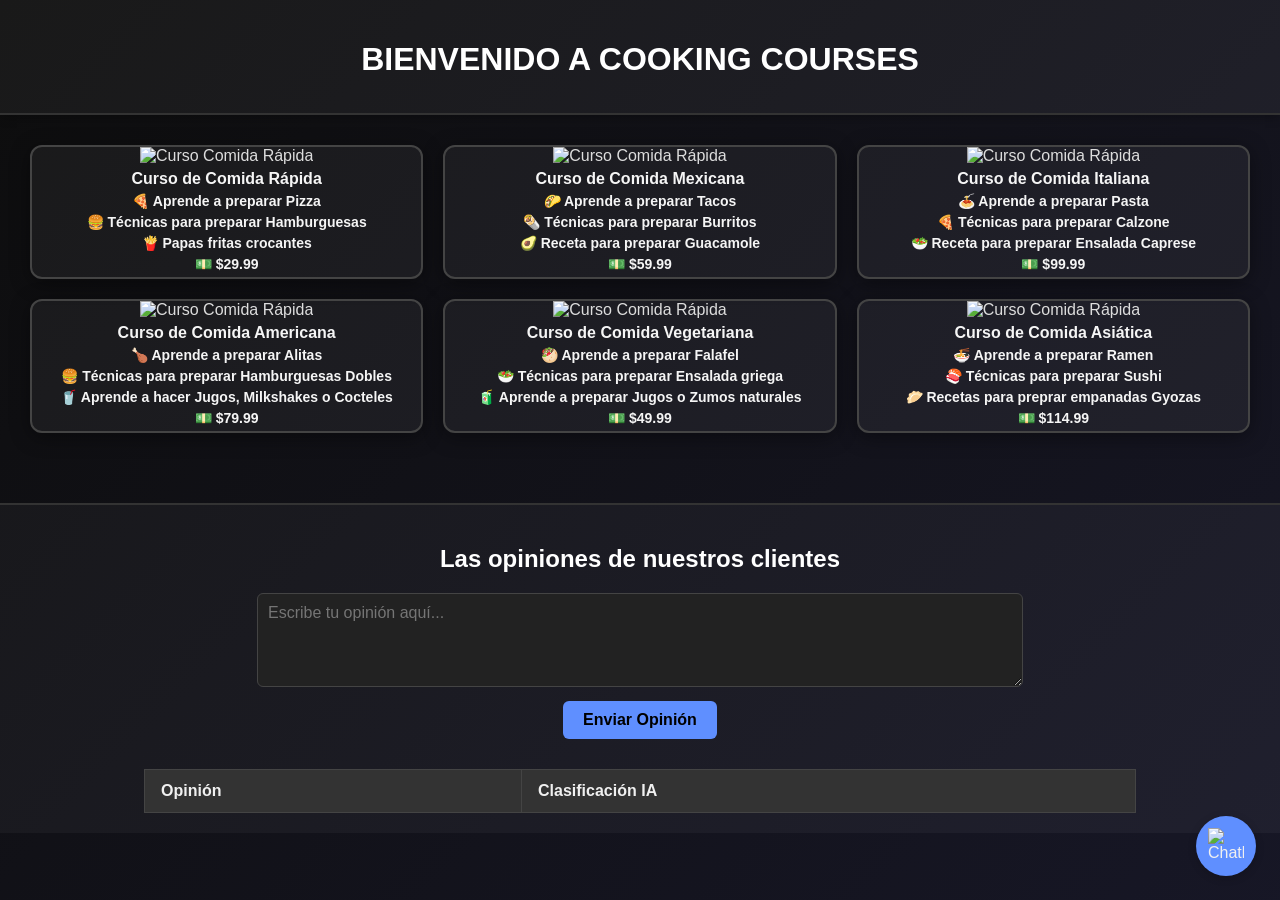
==== frontend/cursoscocina.html @ 969777b5 "ordenar por carpetas" ====
<!DOCTYPE html>
<html lang="es">

<head>
  <meta charset="UTF-8" />
  <meta name="viewport" content="width=device-width, initial-scale=1.0" />
  <title>Cursos de cocina</title>
  <link rel="stylesheet" href="stylecursoscocina.css"/>
</head>

<body>

  <header>
    <h1>BIENVENIDO A COOKING COURSES</h1>
  </header>

  <main>
    <div id="cardContainer" class="grid-container">

      <div class="card">
        <img src="https://media.slidesgo.com/storage/21467884/conversions/0-fast-food-digital-menu-board-thumb.jpg"
          alt="Curso Comida Rápida">
        <p>Curso de Comida Rápida</p>
        <p class="subtitle">🍕 Aprende a preparar Pizza</p>
        <p class="subtitle">🍔 Técnicas para preparar Hamburguesas</p>
        <p class="subtitle">🍟 Papas fritas crocantes</p>
        <p class="price">💵 $29.99</p>
      </div>

      <div class="card">
        <img
          src="https://img.freepik.com/vector-premium/comida-mexicana-borde-horizontal-costuras-platos-tradicionales-latinoamericanos-sobre-fondo-negro_248911-1590.jpg"
          alt="Curso Comida Rápida">
        <p>Curso de Comida Mexicana</p>
        <p class="subtitle">🌮 Aprende a preparar Tacos</p>
        <p class="subtitle">🌯 Técnicas para preparar Burritos</p>
        <p class="subtitle">🥑 Receta para preparar Guacamole</p>
        <p class="price">💵 $59.99</p>
      </div>

      <div class="card">
        <img src="https://www.shutterstock.com/image-vector/horizontal-fast-food-design-vintage-260nw-1166136202.jpg"
          alt="Curso Comida Rápida">
        <p>Curso de Comida Italiana</p>
        <p class="subtitle">🍝 Aprende a preparar Pasta</p>
        <p class="subtitle">🍕 Técnicas para preparar Calzone</p>
        <p class="subtitle">🥗 Receta para preparar Ensalada Caprese</p>
        <p class="price">💵 $99.99</p>
      </div>

      <div class="card">
        <img
          src="https://png.pngtree.com/png-clipart/20230813/original/pngtree-restaurant-menu-featuring-american-cuisine-on-a-white-wooden-table-top-png-image_10338186.png"
          alt="Curso Comida Rápida">
        <p>Curso de Comida Americana</p>
        <p class="subtitle">🍗 Aprende a preparar Alitas</p>
        <p class="subtitle">🍔 Técnicas para preparar Hamburguesas Dobles</p>
        <p class="subtitle">🥤 Aprende a hacer Jugos, Milkshakes o Cocteles</p>
        <p class="price">💵 $79.99</p>
      </div>

      <div class="card">
        <img src="https://www.shutterstock.com/image-vector/vegan-organic-food-restaurant-menu-260nw-380472238.jpg"
          alt="Curso Comida Rápida">
        <p>Curso de Comida Vegetariana</p>
        <p class="subtitle">🥙 Aprende a preparar Falafel</p>
        <p class="subtitle">🥗 Técnicas para preparar Ensalada griega</p>
        <p class="subtitle">🧃 Aprende a preparar Jugos o Zumos naturales</p>
        <p class="price">💵 $49.99</p>
      </div>

      <div class="card">
        <img
          src="https://img.freepik.com/vector-premium/banner-comida-asiatica-primer-plano-plato-oriental-tradicional-plantas-sushi-restaurante-vector_653547-617.jpg"
          alt="Curso Comida Rápida">
        <p>Curso de Comida Asiática</p>
        <p class="subtitle">🍜 Aprende a preparar Ramen</p>
        <p class="subtitle">🍣 Técnicas para preparar Sushi</p>
        <p class="subtitle">🥟 Recetas para preprar empanadas Gyozas</p>
        <p class="price">💵 $114.99</p>
      </div>

    </div>

    <!-- Zona de reseñas -->
    <section class="reviews-section">
      <h2>Las opiniones de nuestros clientes</h2>

      <textarea id="reviewInput" rows="4" placeholder="Escribe tu opinión aquí..."></textarea>
      <br />
      <button id="submitReview">Enviar Opinión</button>

      <table class="review-table">
        <thead>
          <tr>
            <th>Opinión</th>
            <th>Clasificación IA</th>
          </tr>
        </thead>
        <tbody id="reviewTableBody">
          <!-- Aquí se irán agregando las filas -->
        </tbody>
      </table>
    </section>

  </main>


  <div id="chatbot-bubble">
    <img src="https://img.icons8.com/ios-filled/50/ffffff/chat.png" alt="Chatbot">
  </div>
  <div id="chatbot-window">
    <div id="chatbot-header">Asistente de Cursos</div>
    <div id="chatbot-messages"></div>
    <div id="chatbot-quick-buttons" style="display: flex; gap: 8px; justify-content: center; margin: 8px 0;">
      <button class="quick-btn" data-msg="Hola, necesito información de los cursos.">👋 Información de los
        cursos</button>
      <button class="quick-btn" data-msg="Eso es todo, gracias!">🙏 Eso es todo, gracias!</button>
    </div>
    <div id="chatbot-input-area">
      <input id="chatbot-input" type="text" placeholder="Escribe tu pregunta...">
      <button id="chatbot-send">Enviar</button>
    </div>
  </div>



  <script>
    document.getElementById('submitReview').addEventListener('click', async () => {
      const reviewText = document.getElementById('reviewInput').value.trim();
      if (reviewText === '') return;

      // Llama a la API Flask
      const response = await fetch('http://localhost:5000/analizar', {
        method: 'POST',
        headers: { 'Content-Type': 'application/json' },
        body: JSON.stringify({ texto: reviewText })
      });

      let sentimiento = "Error";
      if (response.ok) {
        const data = await response.json();
        sentimiento = data.sentimiento;
      } else {
        sentimiento = "Error al conectar con IA";
      }

      const table = document.getElementById('reviewTableBody');
      const newRow = table.insertRow();
      const cellReview = newRow.insertCell(0);
      const cellClassification = newRow.insertCell(1);

      cellReview.textContent = reviewText;
      cellClassification.textContent = sentimiento;

      document.getElementById('reviewInput').value = '';
    });

    // --- Chatbot ---
    const bubble = document.getElementById('chatbot-bubble');
    const windowChat = document.getElementById('chatbot-window');
    const messages = document.getElementById('chatbot-messages');
    const input = document.getElementById('chatbot-input');
    const sendBtn = document.getElementById('chatbot-send');

    bubble.onclick = () => {
      windowChat.style.display = windowChat.style.display === 'flex' ? 'none' : 'flex';
      windowChat.style.flexDirection = 'column';
    };

    sendBtn.onclick = enviarMensaje;
    input.addEventListener('keydown', e => { if (e.key === 'Enter') enviarMensaje(); });

    function agregarMensaje(texto, clase) {
      const div = document.createElement('div');
      div.className = clase;
      div.textContent = texto;
      messages.appendChild(div);
      messages.scrollTop = messages.scrollHeight;
    }

    function enviarMensaje() {
      const texto = input.value.trim();
      if (!texto) return;
      agregarMensaje(texto, 'msg-user');
      input.value = '';
      fetch('http://localhost:5001/preguntar', {
        method: 'POST',
        headers: { 'Content-Type': 'application/json' },
        body: JSON.stringify({ texto: texto })
      })
        .then(r => r.json())
        .then(data => agregarMensaje(data.respuesta, 'msg-bot'))
        .catch(() => agregarMensaje('Error al conectar con el asistente.', 'msg-bot'));
    }
    // Botones rápidos para el chatbot
    document.querySelectorAll('.quick-btn').forEach(btn => {
      btn.onclick = () => {
        input.value = btn.getAttribute('data-msg');
        enviarMensaje();
      };
    });
  </script>

</body>

</html>
---- frontend/stylecursoscocina.css ----
input, button, textarea, select {
  font-family: 'Segoe UI', sans-serif;
}
body {
  font-family: 'Segoe UI', sans-serif;
  margin: 0;
  padding: 0;
  background: linear-gradient(135deg, #0d0d0d, #1a1a2e, #2c2c2c, #1b1b1b);
  background-size: 400% 400%;
  animation: gradientBG 20s ease infinite;
  min-height: 100vh;
  text-align: center;
  color: #f0f0f0;
}

@keyframes gradientBG {
  0% { background-position: 0% 50%; }
  50% { background-position: 100% 50%; }
  100% { background-position: 0% 50%; }
}

/* === EFECTO GLOBAL DE ESCALA === */
.hover-scale {
  transition: transform 0.2s ease;
}
.hover-scale:hover {
  transform: scale(1.05);
}

/* === HEADER === */
header {
  background-color: rgba(255, 255, 255, 0.05);
  padding: 20px;
  border-bottom: 2px solid #333;
  box-shadow: 0 2px 10px rgba(0,0,0,0.3);
}

h1 {
  margin-bottom: 15px;
  color: #ffffff;
}

/* === BUSCADOR === */
.search-container {
  display: flex;
  justify-content: center;
  align-items: center;
  margin-top: 10px;
}

#searchInput {
  padding: 10px;
  width: 50%;
  font-size: 16px;
  border: 1px solid #555;
  border-radius: 4px 0 0 4px;
  background-color: #222;
  color: #eee;
}

#searchBtn {
  padding: 10px;
  font-size: 16px;
  background-color: #444;
  color: #eee;
  border: none;
  cursor: pointer;
  border-radius: 0 4px 4px 0;
  font-weight: bold;
  transition: background-color 0.3s ease, color 0.3s ease, transform 0.2s ease;
}

#searchBtn:hover {
  background-color: #888;
  color: #000;
  transform: scale(1.05);
}

/* === GRID DE CURSOS === */
.grid-container {
  display: grid;
  grid-template-columns: repeat(3, 1fr);
  gap: 20px;
  padding: 30px;
}

.card {
  background-color: rgba(255, 255, 255, 0.05);
  border: 2px solid #444;
  border-radius: 12px;
  overflow: hidden;
  text-align: center;
  box-shadow: 0 4px 20px rgba(0,0,0,0.4);
  color: #ddd;
  transition: transform 0.2s ease;
}

.card:hover {
  transform: scale(1.03);
}

.card img {
  width: 100%;
  height: 150px;
  object-fit: cover;
}

.card p {
  margin: 5px 10px;
  font-weight: bold;
  color: #f5f5f5;
}

.price {
  color: rgb(95, 143, 255);
  margin-bottom: 10px;
  font-size: 14px;
}

.no-result {
  text-align: center;
  font-size: 1.2rem;
  color: red;
  margin-top: 20px;
}

.subtitle {
  font-size: 14px;
  font-weight: normal;
  color: #ccc;
  margin: 2px 0;
}

/* === RESEÑAS === */
.reviews-section {
  margin-top: 40px;
  padding: 20px;
  background-color: rgba(255, 255, 255, 0.04);
  border-top: 2px solid #333;
}

.reviews-section h2 {
  color: #ffffff;
  margin-bottom: 20px;
}

#reviewInput {
  width: 60%;
  padding: 10px;
  font-size: 16px;
  font-family: 'Segoe UI', sans-serif;
  border: 1px solid #444;
  border-radius: 6px;
  background-color: #222;
  color: #f0f0f0;
}

#submitReview {
  margin-top: 10px;
  padding: 10px 20px;
  font-size: 16px;
  background-color: rgb(95, 143, 255);
  color: #000;
  border: none;
  border-radius: 6px;
  cursor: pointer;
  font-weight: bold;
  transition: background-color 0.3s ease, transform 0.2s ease;
}

#submitReview:hover {
  background-color: rgb(70, 120, 230);
  transform: scale(1.05);
}

.review-table {
  width: 80%;
  margin: 30px auto 0 auto;
  border-collapse: collapse;
  color: #f0f0f0;
  font-size: 16px;
}

.review-table th,
.review-table td {
  padding: 12px 16px;
  border: 1px solid #444;
  text-align: left;
}

.review-table th {
  background-color: #333;
}

.review-table td {
  background-color: rgba(255, 255, 255, 0.05);
}

/* === BURBUJA DEL CHATBOT === */
#chatbot-bubble {
  position: fixed;
  bottom: 24px;
  right: 24px;
  width: 60px;
  height: 60px;
  background: rgb(95, 143, 255);
  border-radius: 50%;
  box-shadow: 0 2px 8px rgba(0,0,0,0.2);
  cursor: pointer;
  display: flex;
  align-items: center;
  justify-content: center;
  z-index: 1000;
  transition: transform 0.2s ease;
}

#chatbot-bubble:hover {
  transform: scale(1.15);
}

#chatbot-bubble img {
  width: 36px;
  height: 36px;
}

/* === VENTANA DEL CHATBOT === */
#chatbot-window {
  display: none;
  position: fixed;
  bottom: 90px;
  right: 24px;
  width: 320px;
  height: 420px;
  background: linear-gradient(135deg, #0d0d0d, #1a1a2e, #2c2c2c, #1b1b1b);
  background-size: 400% 400%;
  animation: gradientBG 20s ease infinite;
  border-radius: 12px;
  box-shadow: 0 4px 16px rgba(0,0,0,0.6);
  flex-direction: column;
  z-index: 1001;
  overflow: hidden;
  color: #f0f0f0;
  border: 1px solid #444;
}

#chatbot-header {
  background: rgba(95, 143, 255, 0.2);
  color: rgb(95, 143, 255);
  padding: 12px;
  font-weight: bold;
  text-align: center;
  border-bottom: 1px solid #333;
}

#chatbot-messages {
  flex: 1;
  padding: 12px;
  overflow-y: auto;
  font-size: 15px;
  display: flex;
  flex-direction: column;
  gap: 8px;
}

/* === MENSAJES CHAT === */
.msg-user, .msg-bot {
  max-width: 80%;
  padding: 10px 14px;
  border-radius: 18px;
  font-size: 14px;
  line-height: 1.4;
  word-wrap: break-word;
  display: inline-block;
  position: relative;
}

.msg-user {
  align-self: flex-end;
  background-color: rgb(95, 143, 255);
  color: #000;
  border-bottom-right-radius: 4px;
}

.msg-bot {
  align-self: flex-start;
  background-color: rgba(255, 255, 255, 0.08);
  color: #eee;
  border-bottom-left-radius: 4px;
}

#chatbot-input-area {
  display: flex;
  border-top: 1px solid #444;
  padding: 10px;
  background: rgba(255, 255, 255, 0.04);
}

#chatbot-input {
  flex: 1;
  border: 1px solid #555;
  padding: 8px;
  border-radius: 6px;
  font-size: 15px;
  outline: none;
  background-color: #222;
  color: #f0f0f0;
}

#chatbot-send {
  background: rgb(95, 143, 255);
  color: #000;
  border: none;
  border-radius: 6px;
  margin-left: 8px;
  padding: 8px 14px;
  cursor: pointer;
  font-size: 15px;
  font-weight: bold;
  transition: background-color 0.3s ease, transform 0.2s ease;
}

#chatbot-send:hover {
  background-color: rgb(70, 120, 230);
  transform: scale(1.05);
}

.msg-user { text-align: right; margin: 6px 0; }
.msg-bot { text-align: left; margin: 6px 0; color: #ffffff; }
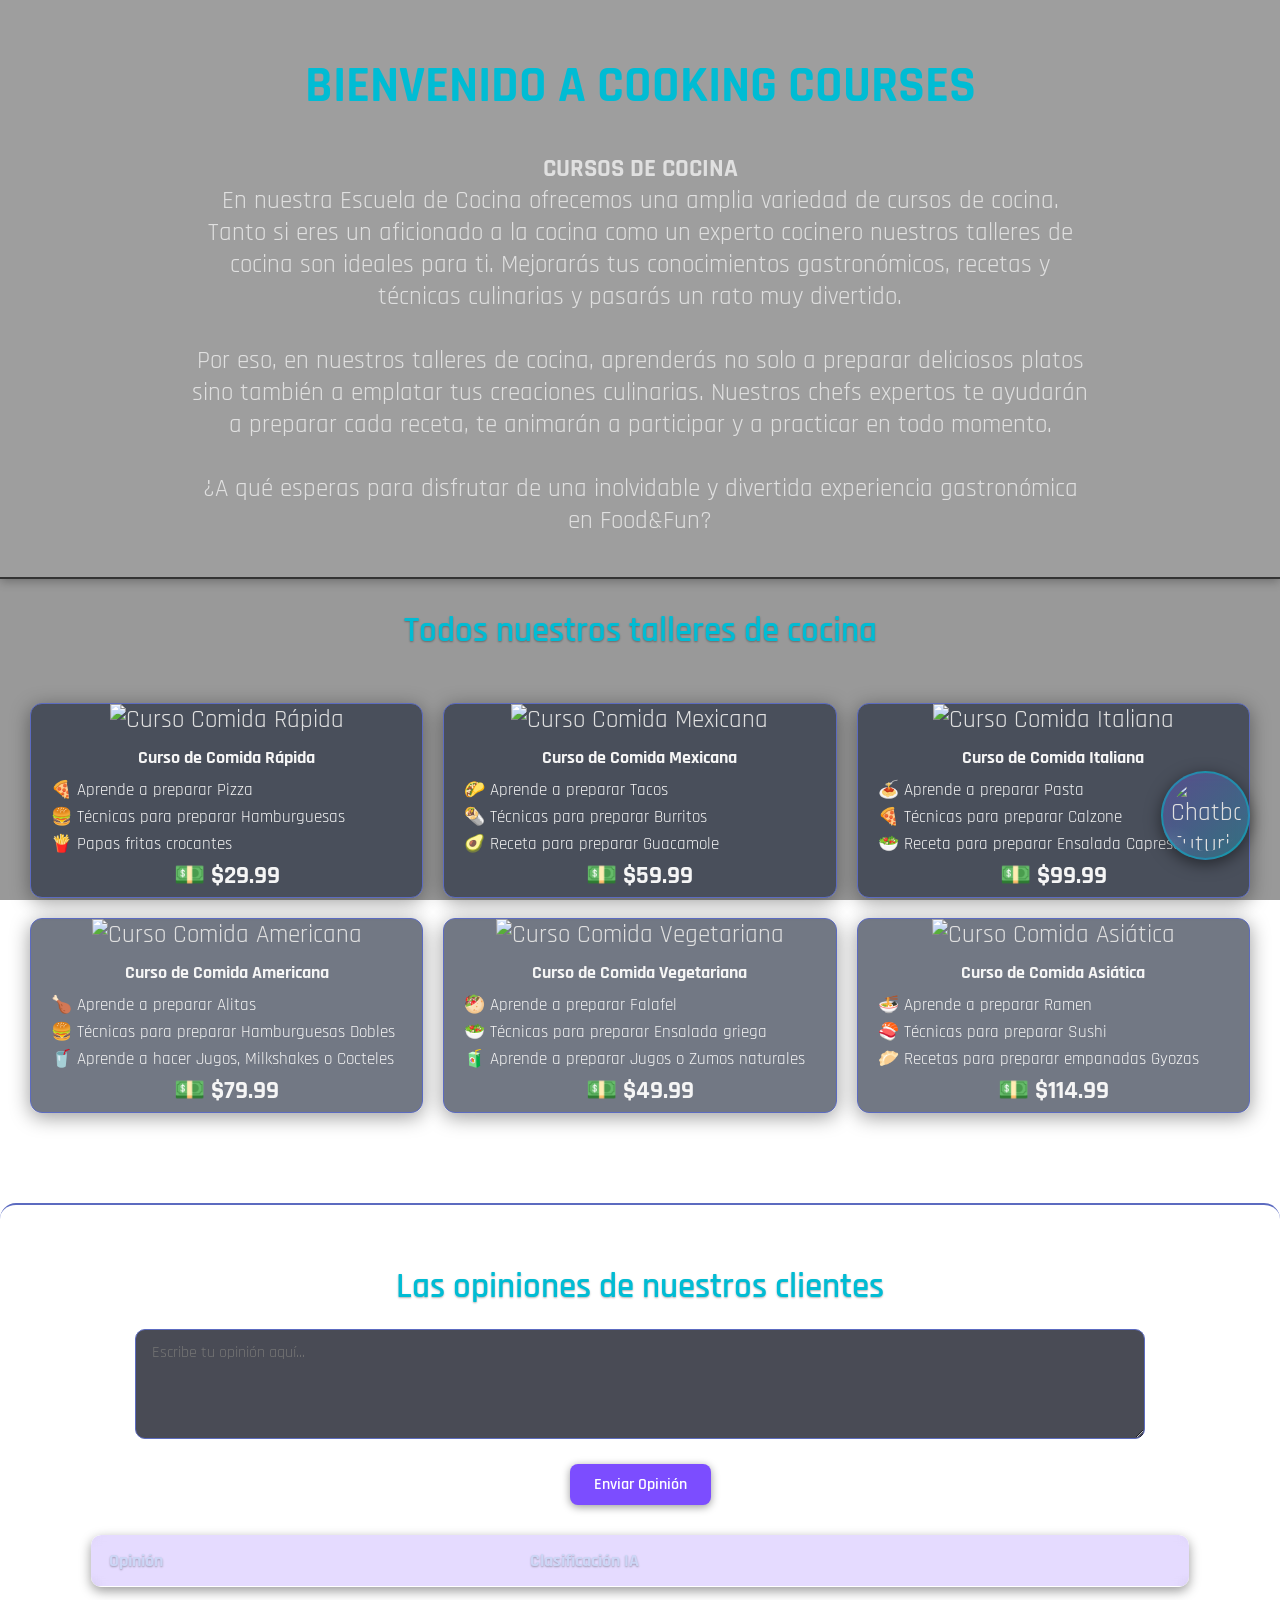
==== commit a18449c5: "cambio de html para poder dar la interactividad del chatbot" ====
--- a/frontend/cursoscocina.html
+++ b/frontend/cursoscocina.html
@@ -1,26 +1,36 @@
 <!DOCTYPE html>
 <html lang="es">
-
 <head>
   <meta charset="UTF-8" />
   <meta name="viewport" content="width=device-width, initial-scale=1.0" />
   <title>Cursos de cocina</title>
-  <link rel="stylesheet" href="stylecursoscocina.css"/>
+  <link rel="stylesheet" href="stylecursoscocina.css" />
+  <link href="https://fonts.googleapis.com/css2?family=Rajdhani:wght@400;600;700&display=swap" rel="stylesheet">
 </head>
 
 <body>
-
   <header>
     <h1>BIENVENIDO A COOKING COURSES</h1>
+    <p style="max-width: 900px; margin: auto; padding: 20px 20px;">
+      <strong>CURSOS DE COCINA</strong><br>
+      En nuestra Escuela de Cocina ofrecemos una amplia variedad de cursos de cocina. Tanto si eres un aficionado a la
+      cocina como un experto cocinero nuestros talleres de cocina son ideales para ti. Mejorarás tus conocimientos
+      gastronómicos, recetas y técnicas culinarias y pasarás un rato muy divertido.<br><br>
+      Por eso, en nuestros talleres de cocina, aprenderás no solo a preparar deliciosos platos sino también a emplatar
+      tus creaciones culinarias. Nuestros chefs expertos te ayudarán a preparar cada receta, te animarán a participar y
+      a practicar en todo momento.<br><br>
+      ¿A qué esperas para disfrutar de una inolvidable y divertida experiencia gastronómica en Food&Fun?
+    </p>
   </header>
 
   <main>
+    <h2>Todos nuestros talleres de cocina</h2>
     <div id="cardContainer" class="grid-container">
 
       <div class="card">
         <img src="https://media.slidesgo.com/storage/21467884/conversions/0-fast-food-digital-menu-board-thumb.jpg"
           alt="Curso Comida Rápida">
-        <p>Curso de Comida Rápida</p>
+        <p class="course-title">Curso de Comida Rápida</p>
         <p class="subtitle">🍕 Aprende a preparar Pizza</p>
         <p class="subtitle">🍔 Técnicas para preparar Hamburguesas</p>
         <p class="subtitle">🍟 Papas fritas crocantes</p>
@@ -30,8 +40,8 @@
       <div class="card">
         <img
           src="https://img.freepik.com/vector-premium/comida-mexicana-borde-horizontal-costuras-platos-tradicionales-latinoamericanos-sobre-fondo-negro_248911-1590.jpg"
-          alt="Curso Comida Rápida">
-        <p>Curso de Comida Mexicana</p>
+          alt="Curso Comida Mexicana">
+        <p class="course-title">Curso de Comida Mexicana</p>
         <p class="subtitle">🌮 Aprende a preparar Tacos</p>
         <p class="subtitle">🌯 Técnicas para preparar Burritos</p>
         <p class="subtitle">🥑 Receta para preparar Guacamole</p>
@@ -40,8 +50,8 @@
 
       <div class="card">
         <img src="https://www.shutterstock.com/image-vector/horizontal-fast-food-design-vintage-260nw-1166136202.jpg"
-          alt="Curso Comida Rápida">
-        <p>Curso de Comida Italiana</p>
+          alt="Curso Comida Italiana">
+        <p class="course-title">Curso de Comida Italiana</p>
         <p class="subtitle">🍝 Aprende a preparar Pasta</p>
         <p class="subtitle">🍕 Técnicas para preparar Calzone</p>
         <p class="subtitle">🥗 Receta para preparar Ensalada Caprese</p>
@@ -51,8 +61,8 @@
       <div class="card">
         <img
           src="https://png.pngtree.com/png-clipart/20230813/original/pngtree-restaurant-menu-featuring-american-cuisine-on-a-white-wooden-table-top-png-image_10338186.png"
-          alt="Curso Comida Rápida">
-        <p>Curso de Comida Americana</p>
+          alt="Curso Comida Americana">
+        <p class="course-title">Curso de Comida Americana</p>
         <p class="subtitle">🍗 Aprende a preparar Alitas</p>
         <p class="subtitle">🍔 Técnicas para preparar Hamburguesas Dobles</p>
         <p class="subtitle">🥤 Aprende a hacer Jugos, Milkshakes o Cocteles</p>
@@ -61,8 +71,8 @@
 
       <div class="card">
         <img src="https://www.shutterstock.com/image-vector/vegan-organic-food-restaurant-menu-260nw-380472238.jpg"
-          alt="Curso Comida Rápida">
-        <p>Curso de Comida Vegetariana</p>
+          alt="Curso Comida Vegetariana">
+        <p class="course-title">Curso de Comida Vegetariana</p>
         <p class="subtitle">🥙 Aprende a preparar Falafel</p>
         <p class="subtitle">🥗 Técnicas para preparar Ensalada griega</p>
         <p class="subtitle">🧃 Aprende a preparar Jugos o Zumos naturales</p>
@@ -72,20 +82,19 @@
       <div class="card">
         <img
           src="https://img.freepik.com/vector-premium/banner-comida-asiatica-primer-plano-plato-oriental-tradicional-plantas-sushi-restaurante-vector_653547-617.jpg"
-          alt="Curso Comida Rápida">
-        <p>Curso de Comida Asiática</p>
+          alt="Curso Comida Asiática">
+        <p class="course-title">Curso de Comida Asiática</p>
         <p class="subtitle">🍜 Aprende a preparar Ramen</p>
         <p class="subtitle">🍣 Técnicas para preparar Sushi</p>
-        <p class="subtitle">🥟 Recetas para preprar empanadas Gyozas</p>
+        <p class="subtitle">🥟 Recetas para preparar empanadas Gyozas</p>
         <p class="price">💵 $114.99</p>
       </div>
 
     </div>
 
-    <!-- Zona de reseñas -->
+    <!-- Sección de reseñas -->
     <section class="reviews-section">
       <h2>Las opiniones de nuestros clientes</h2>
-
       <textarea id="reviewInput" rows="4" placeholder="Escribe tu opinión aquí..."></textarea>
       <br />
       <button id="submitReview">Enviar Opinión</button>
@@ -98,23 +107,22 @@
           </tr>
         </thead>
         <tbody id="reviewTableBody">
-          <!-- Aquí se irán agregando las filas -->
+          <!-- Opiniones se insertan dinámicamente -->
         </tbody>
       </table>
     </section>
-
   </main>
 
-
+  <!-- Chatbot UI -->
   <div id="chatbot-bubble">
-    <img src="https://img.icons8.com/ios-filled/50/ffffff/chat.png" alt="Chatbot">
+    <img src="https://media.giphy.com/media/u2pmTWUi0MXjyrMaVj/giphy.gif" alt="Chatbot Futurista">
   </div>
+
   <div id="chatbot-window">
     <div id="chatbot-header">Asistente de Cursos</div>
     <div id="chatbot-messages"></div>
-    <div id="chatbot-quick-buttons" style="display: flex; gap: 8px; justify-content: center; margin: 8px 0;">
-      <button class="quick-btn" data-msg="Hola, necesito información de los cursos.">👋 Información de los
-        cursos</button>
+    <div id="chatbot-quick-buttons" style="display: flex; gap: 8px; justify-content: center; margin: 7px 0;">
+      <button class="quick-btn" data-msg="Hola, necesito información de los cursos.">👋 Información de los cursos</button>
       <button class="quick-btn" data-msg="Eso es todo, gracias!">🙏 Eso es todo, gracias!</button>
     </div>
     <div id="chatbot-input-area">
@@ -123,14 +131,12 @@
     </div>
   </div>
 
-
-
+  <!-- Script para opiniones y chatbot -->
   <script>
     document.getElementById('submitReview').addEventListener('click', async () => {
       const reviewText = document.getElementById('reviewInput').value.trim();
       if (reviewText === '') return;
 
-      // Llama a la API Flask
       const response = await fetch('http://localhost:5000/analizar', {
         method: 'POST',
         headers: { 'Content-Type': 'application/json' },
@@ -156,7 +162,6 @@
       document.getElementById('reviewInput').value = '';
     });
 
-    // --- Chatbot ---
     const bubble = document.getElementById('chatbot-bubble');
     const windowChat = document.getElementById('chatbot-window');
     const messages = document.getElementById('chatbot-messages');
@@ -193,7 +198,7 @@
         .then(data => agregarMensaje(data.respuesta, 'msg-bot'))
         .catch(() => agregarMensaje('Error al conectar con el asistente.', 'msg-bot'));
     }
-    // Botones rápidos para el chatbot
+
     document.querySelectorAll('.quick-btn').forEach(btn => {
       btn.onclick = () => {
         input.value = btn.getAttribute('data-msg');
@@ -201,7 +206,5 @@
       };
     });
   </script>
-
 </body>
-
-</html>+</html>
--- a/frontend/stylecursoscocina.css
+++ b/frontend/stylecursoscocina.css
@@ -1,22 +1,37 @@
+/* === FUENTE GLOBAL === */
 input, button, textarea, select {
-  font-family: 'Segoe UI', sans-serif;
-}
+  font-family: 'Rajdhani', sans-serif;
+}
+
 body {
-  font-family: 'Segoe UI', sans-serif;
+  font-family: 'Rajdhani', sans-serif;
   margin: 0;
   padding: 0;
-  background: linear-gradient(135deg, #0d0d0d, #1a1a2e, #2c2c2c, #1b1b1b);
-  background-size: 400% 400%;
-  animation: gradientBG 20s ease infinite;
+  background: url('https://giffiles.alphacoders.com/213/213164.gif') no-repeat center center fixed;
+  background-size: cover;
   min-height: 100vh;
   text-align: center;
-  color: #f0f0f0;
-}
-
-@keyframes gradientBG {
-  0% { background-position: 0% 50%; }
-  50% { background-position: 100% 50%; }
-  100% { background-position: 0% 50%; }
+  color: #e0e0e0;
+  position: relative;
+  font-size: 25px;
+}
+
+/* Overlay difuminado */
+body::before {
+  content: "";
+  position: fixed;
+  top: 0;
+  left: 0;
+  width: 100%;
+  height: 100%;
+  background: rgba(0, 0, 0, 0.4);
+  backdrop-filter: blur(4px);
+  z-index: 0;
+}
+
+body > * {
+  position: relative;
+  z-index: 1;
 }
 
 /* === EFECTO GLOBAL DE ESCALA === */
@@ -35,9 +50,9 @@
   box-shadow: 0 2px 10px rgba(0,0,0,0.3);
 }
 
-h1 {
+h1, h2 {
   margin-bottom: 15px;
-  color: #ffffff;
+  color: #00bcd4;
 }
 
 /* === BUSCADOR === */
@@ -52,17 +67,17 @@
   padding: 10px;
   width: 50%;
   font-size: 16px;
-  border: 1px solid #555;
+  border: 1px solid #5c6bc0;
   border-radius: 4px 0 0 4px;
-  background-color: #222;
+  background-color: #1c1f2b;
   color: #eee;
 }
 
 #searchBtn {
   padding: 10px;
   font-size: 16px;
-  background-color: #444;
-  color: #eee;
+  background-color: #7c4dff;
+  color: #fff;
   border: none;
   cursor: pointer;
   border-radius: 0 4px 4px 0;
@@ -71,7 +86,7 @@
 }
 
 #searchBtn:hover {
-  background-color: #888;
+  background-color: #03a9f4;
   color: #000;
   transform: scale(1.05);
 }
@@ -85,13 +100,13 @@
 }
 
 .card {
-  background-color: rgba(255, 255, 255, 0.05);
-  border: 2px solid #444;
+  background-color: rgba(20, 30, 50, 0.6);
+  border: 1px solid #5c6bc0;
   border-radius: 12px;
   overflow: hidden;
   text-align: center;
   box-shadow: 0 4px 20px rgba(0,0,0,0.4);
-  color: #ddd;
+  color: #e0e0e0;
   transition: transform 0.2s ease;
 }
 
@@ -111,147 +126,187 @@
   color: #f5f5f5;
 }
 
+.card .subtitle {
+  text-align: left;
+  font-weight: normal;
+  padding-left: 10px;
+  padding-right: 10px;
+}
+
+.card .course-title {
+  text-align: center;
+  font-weight: bold;
+  font-size: 18px;
+  margin-top: 10px;
+  margin-bottom: 10px;
+}
+
+.card .price {
+  text-align: center;
+}
+
 .price {
-  color: rgb(95, 143, 255);
+  color: #03a9f4;
   margin-bottom: 10px;
-  font-size: 14px;
+  font-size: 18 px;
 }
 
 .no-result {
   text-align: center;
   font-size: 1.2rem;
-  color: red;
+  color: #ff5555;
   margin-top: 20px;
 }
 
 .subtitle {
-  font-size: 14px;
+  font-size: 17px;
   font-weight: normal;
   color: #ccc;
   margin: 2px 0;
 }
 
-/* === RESEÑAS === */
+/* === SECCIÓN DE RESEÑAS === */
 .reviews-section {
-  margin-top: 40px;
-  padding: 20px;
-  background-color: rgba(255, 255, 255, 0.04);
-  border-top: 2px solid #333;
-}
-
-.reviews-section h2 {
-  color: #ffffff;
+  margin-top: 60px;
+  padding: 30px;
+  border-top: 2px solid #5c6bc0;
+  border-radius: 16px;
+  text-align: center;
+}
+
+h2 {
+  color: #00bcd4;
+  font-size: 35px;
+  font-weight: 600;
   margin-bottom: 20px;
-}
-
+  text-shadow: 0 1px 2px rgba(0,0,0,0.3);
+}
+
+
+/* Área de texto reseñas */
 #reviewInput {
-  width: 60%;
-  padding: 10px;
+  width: 80%;
+  padding: 12px 16px;
   font-size: 16px;
-  font-family: 'Segoe UI', sans-serif;
-  border: 1px solid #444;
-  border-radius: 6px;
-  background-color: #222;
+  border: 1px solid #5c6bc0;
+  border-radius: 10px;
+  background: rgba(28, 31, 43, 0.8);
   color: #f0f0f0;
-}
-
+  backdrop-filter: blur(4px);
+  outline: none;
+  margin-bottom: 16px;
+}
+
+/* Botón enviar */
 #submitReview {
-  margin-top: 10px;
-  padding: 10px 20px;
+  padding: 10px 24px;
   font-size: 16px;
-  background-color: rgb(95, 143, 255);
-  color: #000;
+  background-color: #7c4dff;
+  color: #fff;
   border: none;
-  border-radius: 6px;
+  border-radius: 8px;
   cursor: pointer;
-  font-weight: bold;
+  font-weight: 600;
+  box-shadow: 0 2px 8px rgba(0, 0, 0, 0.4);
   transition: background-color 0.3s ease, transform 0.2s ease;
 }
 
 #submitReview:hover {
-  background-color: rgb(70, 120, 230);
-  transform: scale(1.05);
-}
-
+  background-color: #03a9f4;
+  transform: scale(1.05);
+}
+
+/* === TABLA DE RESEÑAS === */
 .review-table {
-  width: 80%;
+  width: 90%;
   margin: 30px auto 0 auto;
   border-collapse: collapse;
-  color: #f0f0f0;
-  font-size: 16px;
+  font-size: 15px;
+  border-radius: 10px;
+  overflow: hidden;
+  box-shadow: 0 4px 12px rgba(0,0,0,0.4);
 }
 
 .review-table th,
 .review-table td {
-  padding: 12px 16px;
-  border: 1px solid #444;
+  padding: 14px 18px;
   text-align: left;
+  backdrop-filter: blur(4px);
+  background-color: rgba(20, 30, 50, 0.5);
+  color: #e0e0e0;
+  border-bottom: 1px solid rgba(255, 255, 255, 0.08);
 }
 
 .review-table th {
-  background-color: #333;
-}
-
-.review-table td {
-  background-color: rgba(255, 255, 255, 0.05);
-}
-
-/* === BURBUJA DEL CHATBOT === */
+  background-color: rgba(124, 77, 255, 0.2);
+  color: #ccd6f6;
+  font-weight: bold;
+  font-size: 18px;
+  text-shadow: 0 1px 2px rgba(0,0,0,0.3);
+}
+
+/* === BURBUJA DEL CHATBOT ACTUALIZADA === */
 #chatbot-bubble {
   position: fixed;
-  bottom: 24px;
-  right: 24px;
-  width: 60px;
-  height: 60px;
-  background: rgb(95, 143, 255);
+  bottom: 40px;
+  right: 30px;
+  width: 85px;
+  height: 85px;
   border-radius: 50%;
-  box-shadow: 0 2px 8px rgba(0,0,0,0.2);
+  background: linear-gradient(135deg, rgba(124,77,255,0.3), rgba(0,188,212,0.3));
+  border: 2px solid rgba(0,188,212,0.5);
+  backdrop-filter: blur(8px);
+  box-shadow: 0 4px 16px rgba(0,0,0,0.5);
   cursor: pointer;
   display: flex;
   align-items: center;
   justify-content: center;
   z-index: 1000;
-  transition: transform 0.2s ease;
+  transition: transform 0.3s ease, box-shadow 0.3s ease;
 }
 
 #chatbot-bubble:hover {
-  transform: scale(1.15);
+  transform: scale(1.05);
+  box-shadow: 0 0 20px rgba(0,188,212,0.7), 0 0 40px rgba(124,77,255,0.5);
 }
 
 #chatbot-bubble img {
-  width: 36px;
-  height: 36px;
+  width: 70px;
+  height: 70px;
+  border-radius: 50%;
+  object-fit: cover;
 }
 
 /* === VENTANA DEL CHATBOT === */
 #chatbot-window {
   display: none;
   position: fixed;
-  bottom: 90px;
-  right: 24px;
-  width: 320px;
-  height: 420px;
-  background: linear-gradient(135deg, #0d0d0d, #1a1a2e, #2c2c2c, #1b1b1b);
-  background-size: 400% 400%;
-  animation: gradientBG 20s ease infinite;
+  bottom: 145px;
+  right: 30px;
+  width: 360px;
+  height: 500px;
+  background: rgba(20, 30, 50, 0.95); /* Más oscuro, combina con el fondo */
   border-radius: 12px;
   box-shadow: 0 4px 16px rgba(0,0,0,0.6);
   flex-direction: column;
   z-index: 1001;
   overflow: hidden;
   color: #f0f0f0;
-  border: 1px solid #444;
-}
-
+  border: 1px solid #00bcd4; /* Color principal */
+}
+
+/* Header del chatbot */
 #chatbot-header {
-  background: rgba(95, 143, 255, 0.2);
-  color: rgb(95, 143, 255);
-  padding: 12px;
-  font-weight: bold;
-  text-align: center;
-  border-bottom: 1px solid #333;
-}
-
+  background: rgba(0, 188, 212, 0.2); /* azul semi transparente */
+  color: #ffffff;
+  padding: 15px;
+  font-weight: bold;
+  text-align: center;
+  font-size: 20px;
+  border-bottom: 1px solid #00bcd4;
+}
+
+/* Área de mensajes */
 #chatbot-messages {
   flex: 1;
   padding: 12px;
@@ -262,7 +317,7 @@
   gap: 8px;
 }
 
-/* === MENSAJES CHAT === */
+/* Burbujas de mensaje */
 .msg-user, .msg-bot {
   max-width: 80%;
   padding: 10px 14px;
@@ -274,55 +329,86 @@
   position: relative;
 }
 
+/* Mensaje del usuario */
 .msg-user {
   align-self: flex-end;
-  background-color: rgb(95, 143, 255);
+  background-color: #00bcd4;
   color: #000;
   border-bottom-right-radius: 4px;
-}
-
+  text-align: right;
+}
+
+/* Mensaje del bot */
 .msg-bot {
   align-self: flex-start;
-  background-color: rgba(255, 255, 255, 0.08);
-  color: #eee;
+  background-color: rgba(124, 77, 255, 0.25);
+  color: #e0e0e0;
   border-bottom-left-radius: 4px;
-}
-
+  text-align: left;
+}
+
+/* Área de entrada de texto */
 #chatbot-input-area {
   display: flex;
-  border-top: 1px solid #444;
-  padding: 10px;
-  background: rgba(255, 255, 255, 0.04);
-}
-
+  border-top: 1px solid #00bcd4;
+  padding: 7px;
+  background: rgba(255, 255, 255, 0.02);
+}
+
+/* Input de texto */
 #chatbot-input {
   flex: 1;
-  border: 1px solid #555;
+  border: 1px solid #5c6bc0;
   padding: 8px;
   border-radius: 6px;
   font-size: 15px;
   outline: none;
-  background-color: #222;
+  background-color: #1c1f2b;
   color: #f0f0f0;
 }
 
+/* Botón de enviar */
 #chatbot-send {
-  background: rgb(95, 143, 255);
-  color: #000;
+  background: #7c4dff;
+  color: #fff;
   border: none;
   border-radius: 6px;
   margin-left: 8px;
-  padding: 8px 14px;
+  padding: 10px 16px;
   cursor: pointer;
-  font-size: 15px;
+  font-size: 16px;
   font-weight: bold;
   transition: background-color 0.3s ease, transform 0.2s ease;
+  box-shadow: 0 2px 6px rgba(0, 0, 0, 0.3);
 }
 
 #chatbot-send:hover {
-  background-color: rgb(70, 120, 230);
-  transform: scale(1.05);
-}
-
-.msg-user { text-align: right; margin: 6px 0; }
-.msg-bot { text-align: left; margin: 6px 0; color: #ffffff; }
+  background-color: #03a9f4;
+  transform: scale(1.05);
+}
+
+/* Botones rápidos */
+.quick-btn {
+  display: inline-block;
+  background-color: #7c4dff;
+  color: #fff;
+  border: 1px solid #5c6bc0;
+  border-radius: 20px;
+  padding: 8px 16px;
+  margin: 4px auto;
+  font-size: 14px;
+  font-weight: 500;
+  cursor: pointer;
+  transition: background-color 0.3s ease, transform 0.2s ease;
+  text-align: center;
+}
+
+/* Centrarlos mejor */
+#chatbot-messages .quick-btn {
+  align-self: center;
+}
+
+.quick-btn:hover {
+  background-color: #03a9f4;
+  transform: scale(1.05);
+}
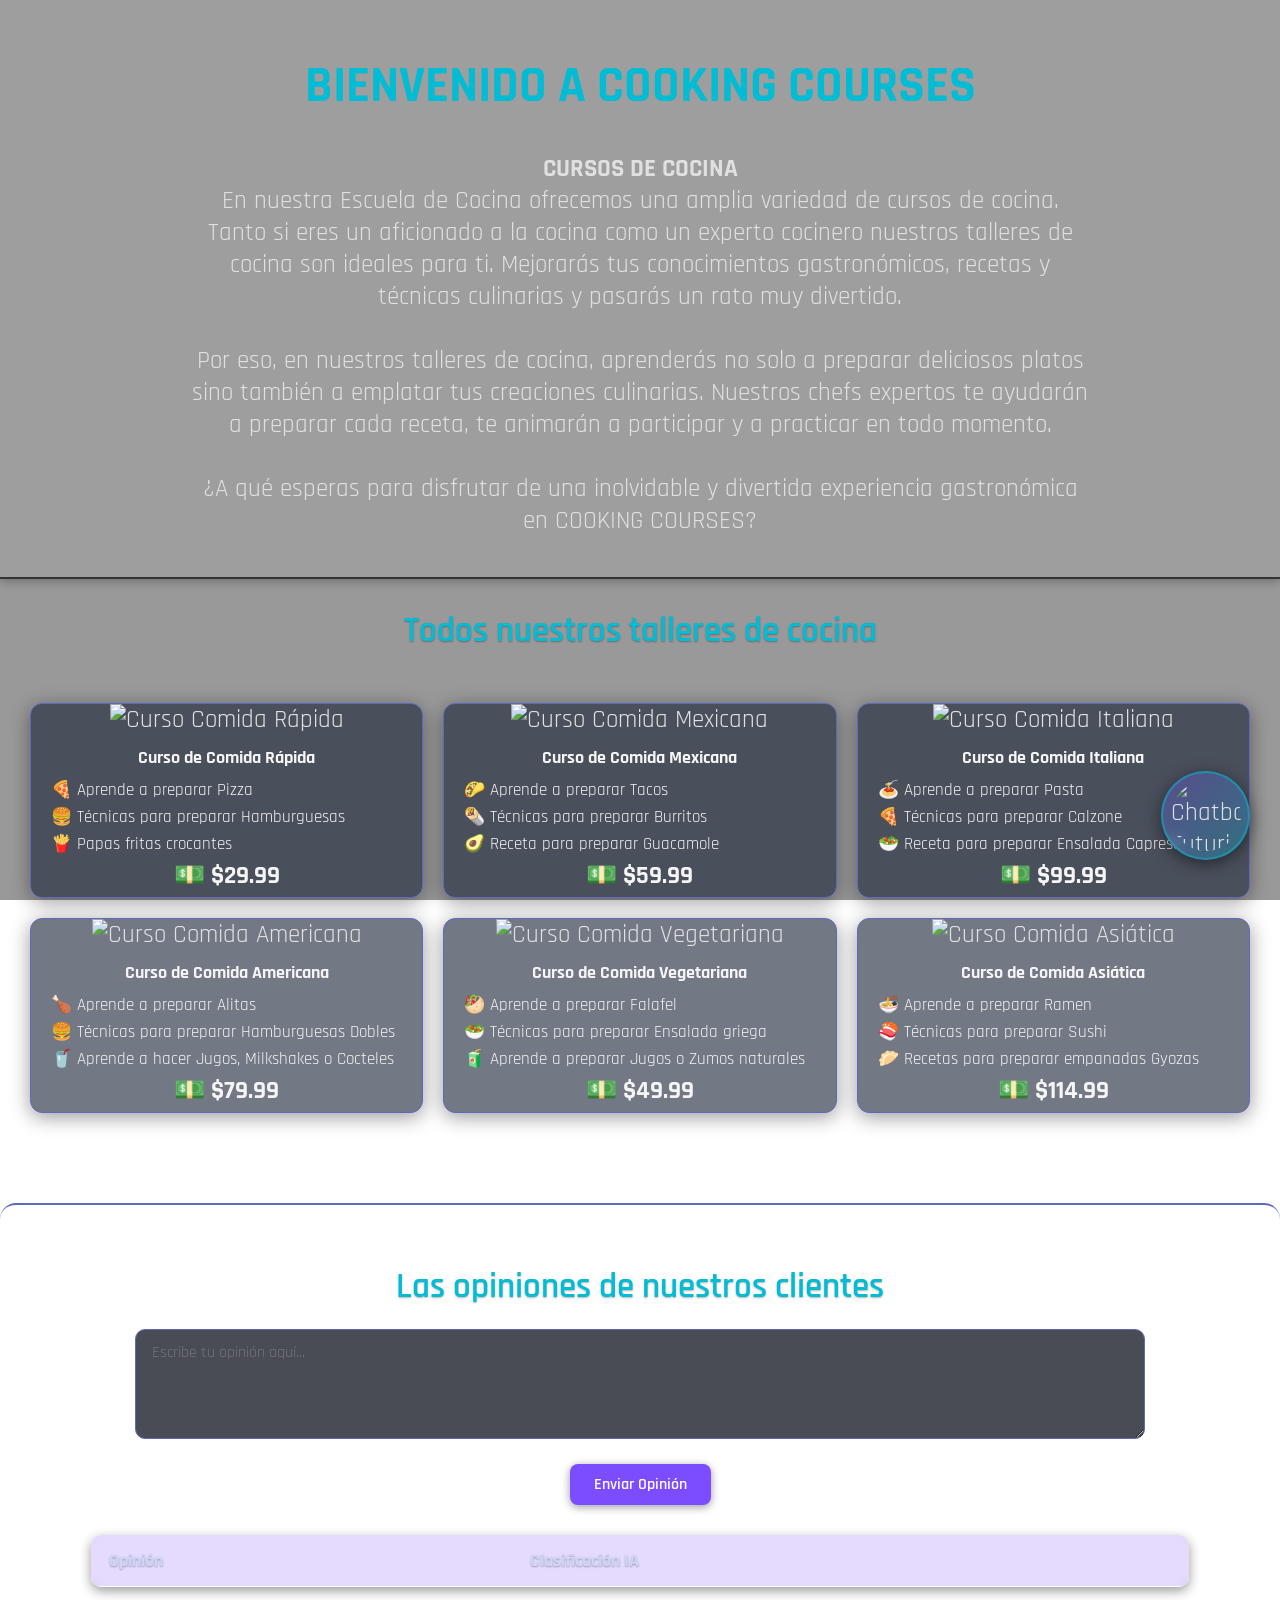
==== commit cf8b23d2: "cambio de titulo de la pagina del navegador" ====
--- a/frontend/cursoscocina.html
+++ b/frontend/cursoscocina.html
@@ -2,9 +2,10 @@
 <html lang="es">
 <head>
   <meta charset="UTF-8" />
+  <link rel="icon" href="favicon.png" type="image/png" />
   <meta name="viewport" content="width=device-width, initial-scale=1.0" />
-  <title>Cursos de cocina</title>
-  <link rel="stylesheet" href="stylecursoscocina.css" />
+  <title>Cooking Courses - Aprende cocina divertida</title>
+  <link rel="stylesheet" href="stylecursoscocina.css"/>
   <link href="https://fonts.googleapis.com/css2?family=Rajdhani:wght@400;600;700&display=swap" rel="stylesheet">
 </head>
 
@@ -19,7 +20,7 @@
       Por eso, en nuestros talleres de cocina, aprenderás no solo a preparar deliciosos platos sino también a emplatar
       tus creaciones culinarias. Nuestros chefs expertos te ayudarán a preparar cada receta, te animarán a participar y
       a practicar en todo momento.<br><br>
-      ¿A qué esperas para disfrutar de una inolvidable y divertida experiencia gastronómica en Food&Fun?
+      ¿A qué esperas para disfrutar de una inolvidable y divertida experiencia gastronómica en COOKING COURSES?
     </p>
   </header>
 
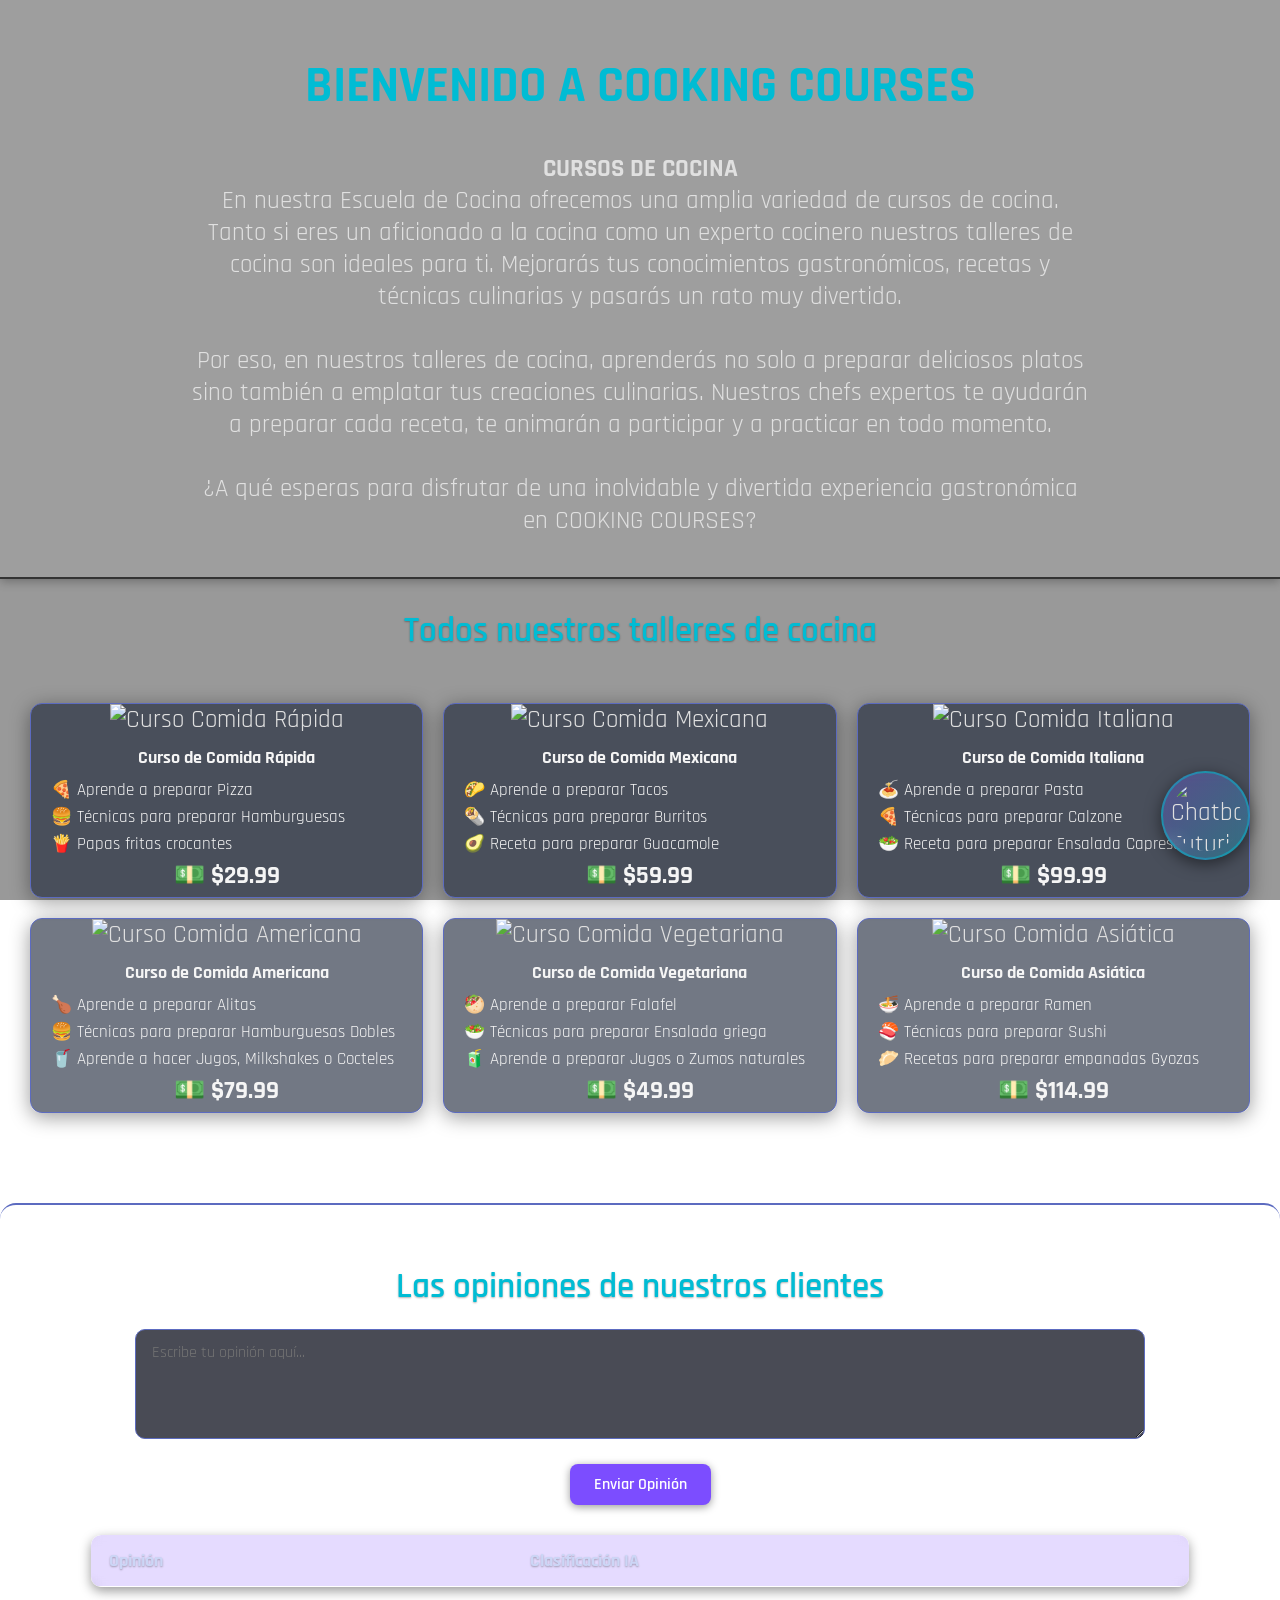
==== commit c0273ec3: "modelo opiniones comentado" ====
--- a/frontend/cursoscocina.html
+++ b/frontend/cursoscocina.html
@@ -2,7 +2,7 @@
 <html lang="es">
 <head>
   <meta charset="UTF-8" />
-  <link rel="icon" href="favicon.png" type="image/png" />
+  <link rel="icon" href="icon.webp" type="image/png" />
   <meta name="viewport" content="width=device-width, initial-scale=1.0" />
   <title>Cooking Courses - Aprende cocina divertida</title>
   <link rel="stylesheet" href="stylecursoscocina.css"/>
@@ -132,80 +132,90 @@
     </div>
   </div>
 
-  <!-- Script para opiniones y chatbot -->
+
+  
   <script>
-    document.getElementById('submitReview').addEventListener('click', async () => {
-      const reviewText = document.getElementById('reviewInput').value.trim();
-      if (reviewText === '') return;
-
-      const response = await fetch('http://localhost:5000/analizar', {
-        method: 'POST',
-        headers: { 'Content-Type': 'application/json' },
-        body: JSON.stringify({ texto: reviewText })
-      });
-
-      let sentimiento = "Error";
-      if (response.ok) {
-        const data = await response.json();
-        sentimiento = data.sentimiento;
-      } else {
-        sentimiento = "Error al conectar con IA";
-      }
-
-      const table = document.getElementById('reviewTableBody');
-      const newRow = table.insertRow();
-      const cellReview = newRow.insertCell(0);
-      const cellClassification = newRow.insertCell(1);
-
-      cellReview.textContent = reviewText;
-      cellClassification.textContent = sentimiento;
-
-      document.getElementById('reviewInput').value = '';
+  // === ENVÍO Y ANÁLISIS DE OPINIONES ===
+  document.getElementById('submitReview').addEventListener('click', async () => {
+    const reviewText = document.getElementById('reviewInput').value.trim();  // Obtener texto de la reseña
+    if (reviewText === '') return;  // Evitar enviar si está vacío
+
+    // Enviar la reseña a la API de clasificador de opiniones
+    const response = await fetch('http://localhost:5000/analizar', {
+      method: 'POST',
+      headers: { 'Content-Type': 'application/json' },
+      body: JSON.stringify({ texto: reviewText })
     });
 
-    const bubble = document.getElementById('chatbot-bubble');
-    const windowChat = document.getElementById('chatbot-window');
-    const messages = document.getElementById('chatbot-messages');
-    const input = document.getElementById('chatbot-input');
-    const sendBtn = document.getElementById('chatbot-send');
-
-    bubble.onclick = () => {
-      windowChat.style.display = windowChat.style.display === 'flex' ? 'none' : 'flex';
-      windowChat.style.flexDirection = 'column';
+    let sentimiento = "Error";
+    if (response.ok) {
+      const data = await response.json();  // Obtener respuesta del modelo
+      sentimiento = data.sentimiento;  // Positiva o Negativa
+    } else {
+      sentimiento = "Error al conectar con IA";  // Error de red/API (cuando no se ha podido acceder al servicio de la api)
+    }
+
+    // Insertar la reseña y su clasificación en la tabla de la interfaz
+    const table = document.getElementById('reviewTableBody');
+    const newRow = table.insertRow();
+    const cellReview = newRow.insertCell(0);
+    const cellClassification = newRow.insertCell(1);
+    cellReview.textContent = reviewText;
+    cellClassification.textContent = sentimiento;
+
+    document.getElementById('reviewInput').value = '';  // Limpiar el textarea
+  });
+
+  // === CHATBOT ===
+  const bubble = document.getElementById('chatbot-bubble');  // Botón flotante (burbuja)
+  const windowChat = document.getElementById('chatbot-window');  // Ventana del chat
+  const messages = document.getElementById('chatbot-messages');  // Contenedor de mensajes
+  const input = document.getElementById('chatbot-input');  // Campo de entrada de texto
+  const sendBtn = document.getElementById('chatbot-send');  // Botón de enviar mensaje
+
+  // Mostrar u ocultar la ventana del chatbot al hacer clic en la burbuja
+  bubble.onclick = () => {
+    windowChat.style.display = windowChat.style.display === 'flex' ? 'none' : 'flex';
+    windowChat.style.flexDirection = 'column';
+  };
+
+  // Configurar envío de mensaje al hacer clic o presionar Enter
+  sendBtn.onclick = enviarMensaje;
+  input.addEventListener('keydown', e => { if (e.key === 'Enter') enviarMensaje(); });
+
+  // Función para agregar un mensaje al historial de chat
+  function agregarMensaje(texto, clase) {
+    const div = document.createElement('div');
+    div.className = clase;  // Clase CSS para msg-user o msg-bot
+    div.textContent = texto;
+    messages.appendChild(div);
+    messages.scrollTop = messages.scrollHeight;  // Desplazar al último mensaje
+  }
+
+  // Función para enviar mensaje al chatbot (API en puerto 5001)
+  function enviarMensaje() {
+    const texto = input.value.trim();
+    if (!texto) return;  // No hacer nada si está vacío
+    agregarMensaje(texto, 'msg-user');  // Mostrar mensaje del usuario
+    input.value = '';  // Limpiar campo
+
+    fetch('http://localhost:5001/preguntar', {
+      method: 'POST',
+      headers: { 'Content-Type': 'application/json' },
+      body: JSON.stringify({ texto: texto })
+    })
+      .then(r => r.json())
+      .then(data => agregarMensaje(data.respuesta, 'msg-bot'))  // Mostrar respuesta del bot
+      .catch(() => agregarMensaje('Error al conectar con el asistente.', 'msg-bot'));  // Error de red
+  }
+
+  // === BOTONES RÁPIDOS (atajos predefinidos para el usuario) ===
+  document.querySelectorAll('.quick-btn').forEach(btn => {
+    btn.onclick = () => {
+      input.value = btn.getAttribute('data-msg');  // Insertar mensaje predefinido
+      enviarMensaje(); 
     };
-
-    sendBtn.onclick = enviarMensaje;
-    input.addEventListener('keydown', e => { if (e.key === 'Enter') enviarMensaje(); });
-
-    function agregarMensaje(texto, clase) {
-      const div = document.createElement('div');
-      div.className = clase;
-      div.textContent = texto;
-      messages.appendChild(div);
-      messages.scrollTop = messages.scrollHeight;
-    }
-
-    function enviarMensaje() {
-      const texto = input.value.trim();
-      if (!texto) return;
-      agregarMensaje(texto, 'msg-user');
-      input.value = '';
-      fetch('http://localhost:5001/preguntar', {
-        method: 'POST',
-        headers: { 'Content-Type': 'application/json' },
-        body: JSON.stringify({ texto: texto })
-      })
-        .then(r => r.json())
-        .then(data => agregarMensaje(data.respuesta, 'msg-bot'))
-        .catch(() => agregarMensaje('Error al conectar con el asistente.', 'msg-bot'));
-    }
-
-    document.querySelectorAll('.quick-btn').forEach(btn => {
-      btn.onclick = () => {
-        input.value = btn.getAttribute('data-msg');
-        enviarMensaje();
-      };
-    });
-  </script>
+  });
+</script>
 </body>
 </html>
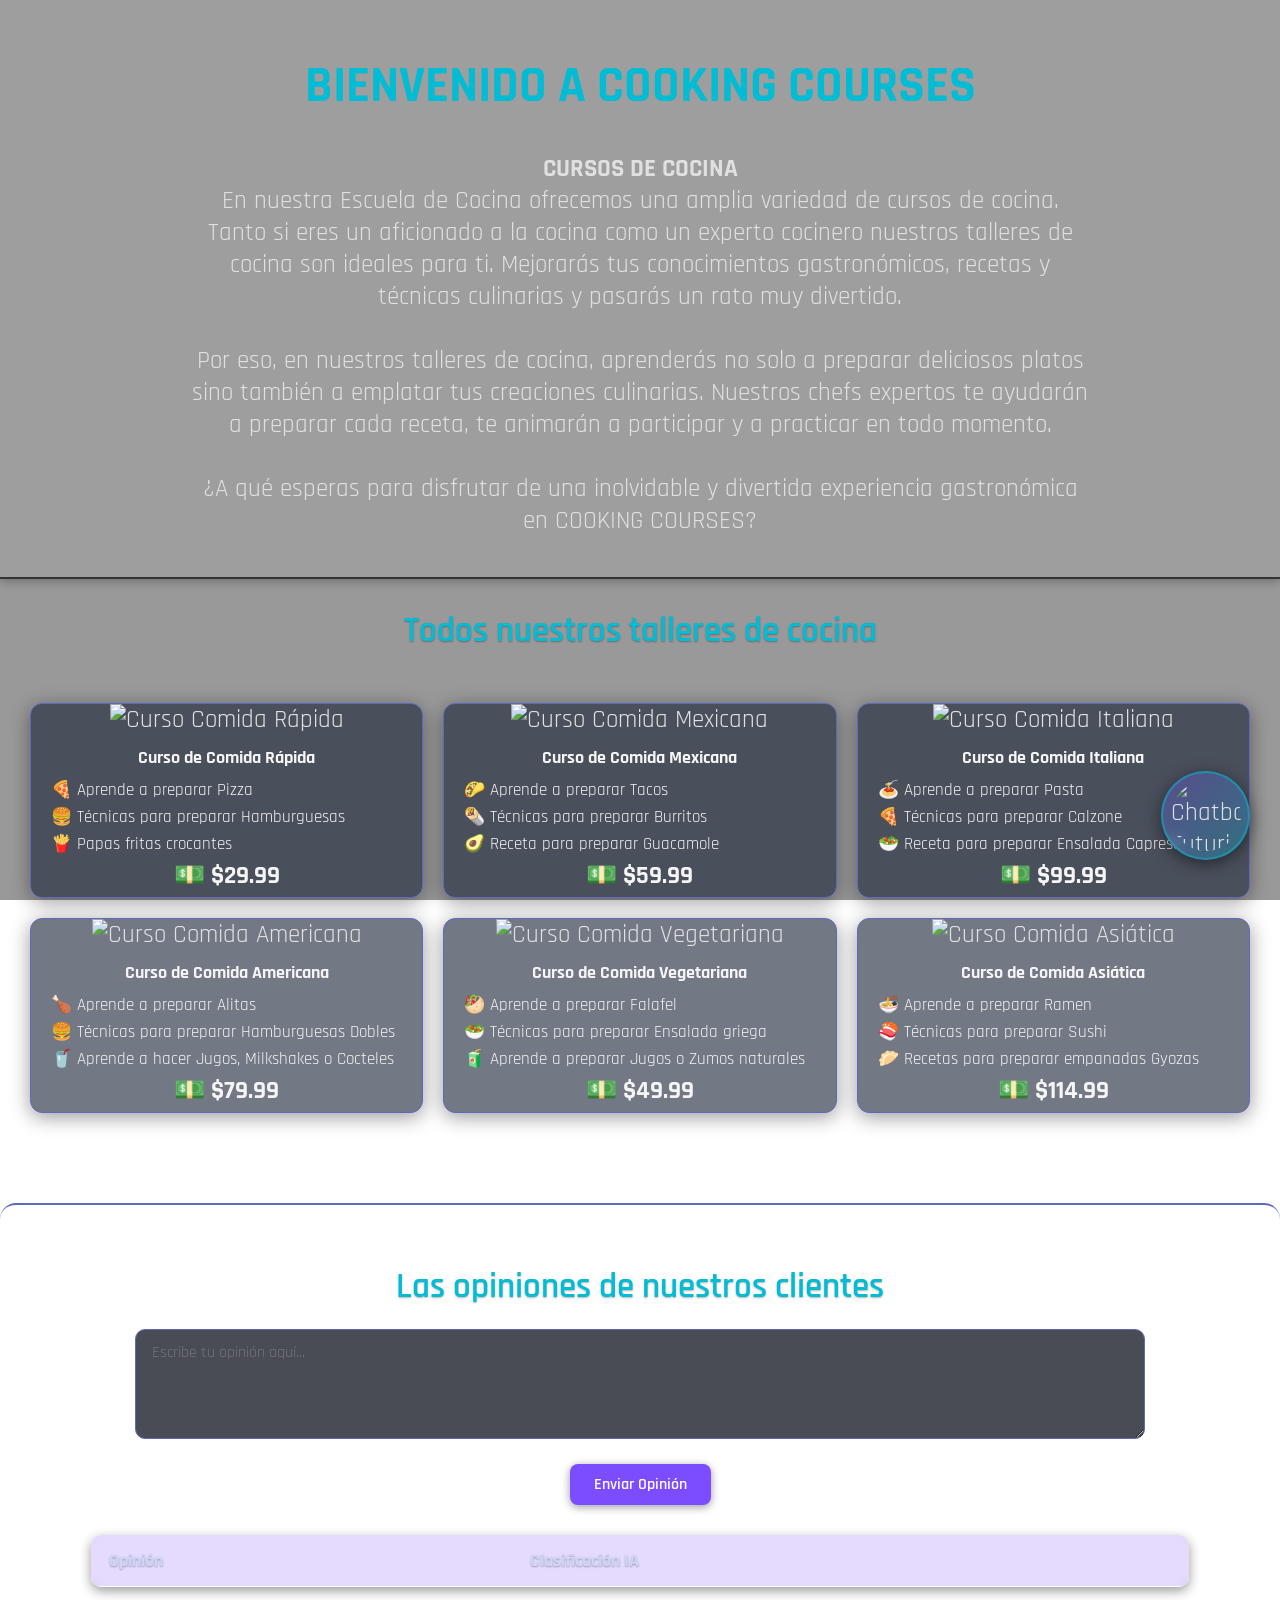
==== commit 0df78bc0: "apis ya sirven en produccion, falta subir front" ====
--- a/frontend/cursoscocina.html
+++ b/frontend/cursoscocina.html
@@ -141,7 +141,7 @@
     if (reviewText === '') return;  // Evitar enviar si está vacío
 
     // Enviar la reseña a la API de clasificador de opiniones
-    const response = await fetch('http://localhost:5000/analizar', {
+    const response = await fetch('https://modeloopiniones.onrender.com/analizar', {
       method: 'POST',
       headers: { 'Content-Type': 'application/json' },
       body: JSON.stringify({ texto: reviewText })
@@ -199,7 +199,7 @@
     agregarMensaje(texto, 'msg-user');  // Mostrar mensaje del usuario
     input.value = '';  // Limpiar campo
 
-    fetch('http://localhost:5001/preguntar', {
+    fetch('https://modelochatbot.onrender.com/preguntar', {
       method: 'POST',
       headers: { 'Content-Type': 'application/json' },
       body: JSON.stringify({ texto: texto })
